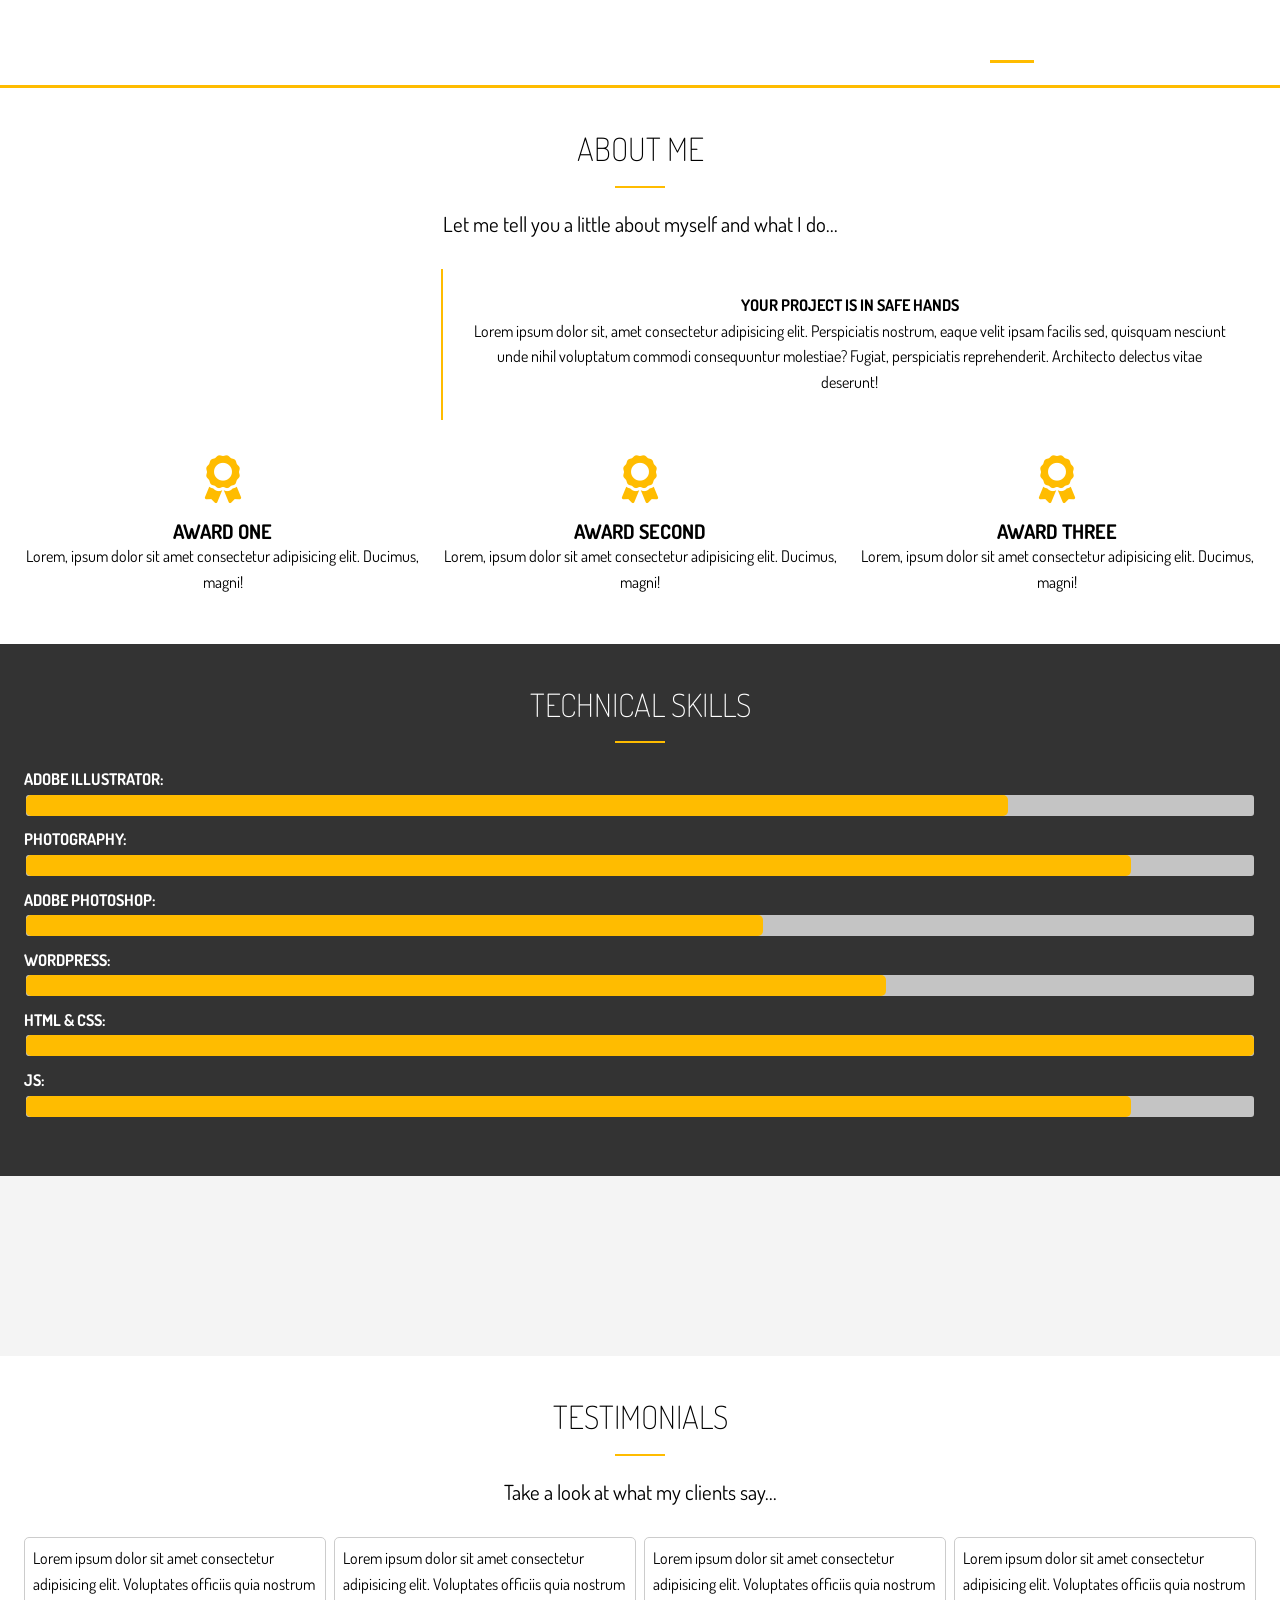
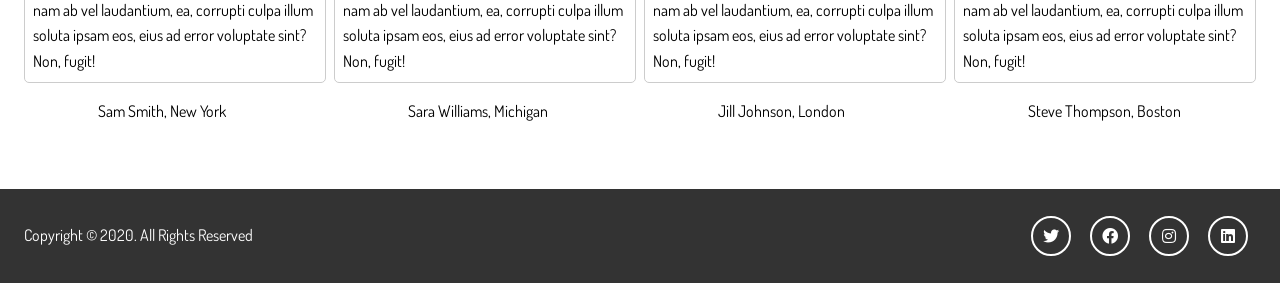
==== about.html @ b0d20aa6 "First" ====
<!DOCTYPE html>
<html lang="en">
  <head>
    <meta charset="UTF-8" />
    <meta name="viewport" content="width=device-width, initial-scale=1.0" />
    <title>About Page | Portfolio</title>
    <link
      rel="stylesheet"
      href="https://use.fontawesome.com/releases/v5.6.3/css/all.css"
      integrity="sha384-UHRtZLI+pbxtHCWp1t77Bi1L4ZtiqrqD80Kn4Z8NTSRyMA2Fd33n5dQ8lWUE00s/"
      crossorigin="anonymous"
    />
    <link
      href="https://fonts.googleapis.com/css2?family=Dosis&display=swap"
      rel="stylesheet"
    />
    <link rel="stylesheet" href="css/main.css" />
  </head>

  <body>
    <header id="header-inner">
      <div class="container">
        <nav id="navbar">
          <img src="img/logo.png" alt="" class="logo" />
          <ul>
            <li><a href="index.html">Home</a></li>
            <li><a href="about.html" class="current">About</a></li>
            <li><a href="work.html">Work</a></li>
            <li><a href="contact.html">Contact</a></li>
          </ul>
        </nav>
      </div>
    </header>
    <section id="about">
      <article id="about-a" class="py-3">
        <div class="container">
          <h2 class="uppercase title">About me</h2>
          <div class="bottom-line"></div>
          <p class="leader">
            Let me tell you a little about myself and what I do...
          </p>
          <div class="about-a-inner">
            <img src="/project/img/about.jpg" alt="" />
            <div class="div-text text-center p-1">
              <h4>YOUR PROJECT IS IN SAFE HANDS</h4>
              <p>
                Lorem ipsum dolor sit, amet consectetur adipisicing elit.
                Perspiciatis nostrum, eaque velit ipsam facilis sed, quisquam
                nesciunt unde nihil voluptatum commodi consequuntur molestiae?
                Fugiat, perspiciatis reprehenderit. Architecto delectus vitae
                deserunt!
              </p>
            </div>
            <div class="award-1 text-center">
              <i class="fas fa-award fa-3x"></i>
              <h2 class="box-title">Award one</h2>
              <p>
                Lorem, ipsum dolor sit amet consectetur adipisicing elit.
                Ducimus, magni!
              </p>
            </div>
            <div class="award-2 text-center">
              <i class="fas fa-award fa-3x"></i>
              <h2 class="box-title">Award second</h2>
              <p>
                Lorem, ipsum dolor sit amet consectetur adipisicing elit.
                Ducimus, magni!
              </p>
            </div>
            <div class="award-3 text-center">
              <i class="fas fa-award fa-3x"></i>
              <h2 class="box-title">Award three</h2>
              <p>
                Lorem, ipsum dolor sit amet consectetur adipisicing elit.
                Ducimus, magni!
              </p>
            </div>
          </div>
        </div>
      </article>
      <article id="about-b" class="py-3 bg-third">
        <div class="container">
          <h2 class="title uppercase">TECHNICAL skills</h2>
          <div class="bottom-line"></div>
          <h4>ADOBE ILLUSTRATOR:</h4>
          <div class="place bg-grey">
            <div style="width: 80%; height: 100%;" class="bg-primary"></div>
          </div>
          <h4>PHOTOGRAPHY:</h4>
          <div class="place bg-grey">
            <div style="width: 90%; height: 100%;" class="bg-primary"></div>
          </div>
          <h4>ADOBE PHOTOSHOP:</h4>
          <div class="place bg-grey">
            <div style="width: 60%; height: 100%;" class="bg-primary"></div>
          </div>
          <h4>WORDPRESS:</h4>
          <div class="place bg-grey">
            <div style="width: 70%; height: 100%;" class="bg-primary"></div>
          </div>
          <h4>HTML & CSS:</h4>
          <div class="place bg-grey">
            <div style="width: 100%; height: 100%;" class="bg-primary"></div>
          </div>
          <h4>JS:</h4>
          <div class="place bg-grey">
            <div style="width: 90%; height: 100%;" class="bg-primary"></div>
          </div>
        </div>
      </article>
      <article id="about-c">
        <div class="container">
          <div class="logos">
            <img src="/project/img/about-logos/logo-envato.png" alt="" />
            <img src="/project/img/about-logos/logo-wordpress.png" alt="" />
            <img src="/project/img/about-logos/logo-woocommerce.png" alt="" />
            <img src="/project/img/about-logos/logo-magento.png" alt="" />
          </div>
        </div>
      </article>
      <article id="about-d" class="py-3">
        <div class="container">
          <h2 class="title uppercase">Testimonials</h2>
          <div class="bottom-line"></div>
          <p class="leader">Take a look at what my clients say...</p>
          <div class="reviews">
            <div class="review">
              <div>
                <p>
                  Lorem ipsum dolor sit amet consectetur adipisicing elit.
                  Voluptates officiis quia nostrum nam ab vel laudantium, ea,
                  corrupti culpa illum soluta ipsam eos, eius ad error voluptate
                  sint? Non, fugit!
                </p>
              </div>
              <div>
                <img src="/project/img/testimonials/person1.jpg" alt="" />
                <p>Sam Smith, New York</p>
              </div>
            </div>
            <div class="review">
              <div>
                <p>
                  Lorem ipsum dolor sit amet consectetur adipisicing elit.
                  Voluptates officiis quia nostrum nam ab vel laudantium, ea,
                  corrupti culpa illum soluta ipsam eos, eius ad error voluptate
                  sint? Non, fugit!
                </p>
              </div>

              <div>
                <img src="/project/img/testimonials/person2.jpg" alt="" />
                <p>Sara Williams, Michigan</p>
              </div>
            </div>
            <div class="review">
              <div>
                <p>
                  Lorem ipsum dolor sit amet consectetur adipisicing elit.
                  Voluptates officiis quia nostrum nam ab vel laudantium, ea,
                  corrupti culpa illum soluta ipsam eos, eius ad error voluptate
                  sint? Non, fugit!
                </p>
              </div>
              <div>
                <img src="/project/img/testimonials/person3.jpg" alt="" />
                <p>
                  Jill Johnson, London
                </p>
              </div>
            </div>
            <div class="review">
              <div>
                <p>
                  Lorem ipsum dolor sit amet consectetur adipisicing elit.
                  Voluptates officiis quia nostrum nam ab vel laudantium, ea,
                  corrupti culpa illum soluta ipsam eos, eius ad error voluptate
                  sint? Non, fugit!
                </p>
              </div>
              <div>
                <img src="/project/img/testimonials/person4.jpg" alt="" />
                <p>Steve Thompson, Boston</p>
              </div>
            </div>
          </div>
        </div>
      </article>
    </section>
    <footer id="footer">
      <div class="container">
        <div>
          <p>Copyright &copy; 2020. All Rights Reserved</p>
          <ul>
            <li>
              <a href="#"><i class="fab fa-twitter"></i></a>
            </li>
            <li>
              <a href="#"><i class="fab fa-facebook"></i></a>
            </li>
            <li>
              <a href="#"><i class="fab fa-instagram"></i></a>
            </li>
            <li>
              <a href="#"><i class="fab fa-linkedin"></i></a>
            </li>
          </ul>
        </div>
      </div>
    </footer>
  </body>
</html>
---- css/main.css ----
.container {
  max-width: 1280px;
  margin: auto;
  padding: 0 1.5rem;
  overflow: hidden;
}

.title {
  text-align: center;
  font-size: 2rem;
  font-weight: 100;
}

.bg-secondary {
  background-color: #cccccc;
  color: black;
}

.bg-third {
  background-color: #333333;
  color: white;
}

.bg-primary {
  background-color: #ffbc00;
  color: white;
}

.bg-grey {
  background-color: #c4c4c4;
  color: black;
}

.box-title {
  font-size: 20px;
  text-transform: uppercase;
}

.bottom-line {
  background-color: #ffbc00;
  height: 2px;
  width: 50px;
  margin: 1.5rem auto;
}

.text-center {
  text-align: center;
}

.p-1 {
  padding: 1.5rem;
}

.p-2 {
  padding: 2rem;
}

.p-3 {
  padding: 3rem;
}

.py-1 {
  padding: 1.5rem 0;
}

.py-2 {
  padding: 2rem 0;
}

.py-3 {
  padding: 3rem 0;
}

.py-4 {
  padding: 4rem 0;
}

.leader {
  text-align: center;
  font-size: 1.3rem;
  margin: 1rem 0 2rem;
}

.my-2 {
  margin: 2rem 0;
}

.btn-light, .btn-dark {
  display: inline-block;
  border: none;
  padding: 0.8rem 2rem;
  transition: all 0.5s;
}

.uppercase {
  text-transform: uppercase;
}

.btn-light {
  background-color: white;
  color: black;
}

.btn-dark {
  background-color: #333333;
  color: white;
}

*[class^="btn-"]:hover {
  background-color: #ffbc00;
}

.project {
  display: grid;
  grid-template-columns: repeat(3, 1fr);
}

.projects {
  position: relative;
  background-color: #ffbc00;
  overflow: hidden;
  box-shadow: 0 5px 10px 0 rgba(0, 0, 0, 0.3);
  line-height: 3rem;
}

.projects::after {
  content: "";
  position: absolute;
  top: 0;
  left: 0;
  opacity: 0.9;
  width: 100%;
  height: 100%;
  background-color: inherit;
  transition: all 3s cubic-bezier(0.2, 1, 0.3, 1);
  transform: scale(2) translate(-75%, -75%) rotate(-28deg);
}

.projects:hover::after {
  transform: scale(2) translate(0, 0) rotate(-28deg);
}

.projects:hover .projects-image {
  transform: scale(1.2);
}

.projects-image {
  height: auto;
  transform: translateZ(0);
  display: block;
  transition: transform 750ms cubic-bezier(0.2, 1, 0.3, 1);
}

.projects-image::before {
  content: "";
  display: block;
  padding-top: 75%;
  overflow: hidden;
}

.projects-image img {
  position: absolute;
  top: 0;
  left: 0;
  height: auto;
  line-height: 0;
  width: 100%;
}

.projects:hover .projects-text {
  opacity: 1;
  transform: translateY(0);
}

.projects-text {
  position: absolute;
  top: 0;
  left: 0;
  right: 0;
  bottom: 0;
  opacity: 0;
  z-index: 1;
  transform: translateY(-20%);
  text-align: center;
  color: white;
  transition: opacity 500ms cubic-bezier(0.2, 1, 0.3, 1), transform 500ms cubic-bezier(0.2, 1, 0.3, 1);
  transition-delay: 300ms;
}

.projects-text-wrap {
  position: absolute;
  width: 100%;
  top: 50%;
  transform: translateY(-50%);
}

.projects-text-wrap p {
  opacity: 0.7;
  font-size: 1.2rem;
}

.projects-text-wrap h2 {
  font-size: 2rem;
  padding: 0 1rem;
  margin-top: 5px;
}

* {
  margin: 0;
  padding: 0;
  box-sizing: border-box;
}

body {
  font-family: "Dosis", sans-serif;
  line-height: 1.6rem;
}

a {
  color: white;
  text-decoration: none;
}

ul {
  list-style: none;
}

img {
  width: 100%;
}

#header {
  background: url(/project/img/showcase.jpg) no-repeat center right/cover;
  color: white;
  height: 100vh;
  padding-top: 1rem;
}

#header article {
  padding-top: 22%;
  display: flex;
  flex-direction: column;
  align-items: center;
  text-align: center;
  justify-content: center;
}

#header article h1 {
  font-size: 4rem;
  padding-bottom: 1rem;
}

#header-inner {
  padding: 0.5rem 0;
  background: url(/project/img/showcase.jpg) no-repeat 20% 30%/cover;
  height: 5.5rem;
  color: white;
  border-bottom: 3px solid #ffbc00;
}

nav {
  display: flex;
  align-items: center;
  justify-content: space-between;
}

nav ul li {
  padding: 0 1.5rem;
  display: inline-block;
}

nav ul li a {
  text-transform: uppercase;
  font-size: 16px;
  border-bottom: transparent solid 3px;
  padding-bottom: 0.5rem;
  transition: border-color 0.5s;
}

nav ul li a:hover {
  border-color: #cccccc;
}

nav ul li a.current {
  border-color: #ffbc00;
}

nav img {
  width: 70px;
  height: 70px;
}

#home-a #concept {
  margin: 3rem 0 1rem 0;
  display: grid;
  grid-template-columns: repeat(4, 1fr);
  grid-gap: 1rem;
}

#home-a #concept i {
  color: #ffbc00;
  padding-bottom: 0.5rem;
}

#home-a #concept h3 {
  padding-bottom: 0.5rem;
}

#home-b .titul {
  display: grid;
  grid-template-columns: repeat(4, 1fr);
}

#home-b .titul div:nth-child(even) {
  background-color: #cccccc;
}

#home-b .titul div {
  display: flex;
  flex-direction: column;
  align-items: center;
  justify-content: center;
}

#home-b .titul div ul {
  padding: 3rem 0;
}

#home-b .titul div li {
  line-height: 2;
}

#home-b .titul div li:nth-child(2) {
  font-size: 1.5rem;
}

#home-b .titul div li:nth-child(3) {
  font-size: 2rem;
  font-weight: bold;
}

#home-c .project {
  margin-top: 4rem;
  display: grid;
  grid-template-columns: repeat(4, 1fr);
  grid-gap: 1.5rem;
}

#home-c .projects-step {
  position: absolute;
  top: 0;
  right: 0;
  font-size: 28px;
  background: #ffbc00;
  color: white;
  border-radius: 50%;
  line-height: 15px;
  padding: 1rem;
  transition: all 1s;
}

#home-c .projects-icon {
  border-radius: 50%;
  background: #333333;
  color: white;
  padding: 2rem 1.5rem;
  width: 130px;
  line-height: 70px;
  text-align: center;
  position: relative;
  transition: all 1s;
}

#home-c .projects-icon:hover {
  margin-bottom: 3rem;
  transform: scale(1.3);
  background-color: #ffbc00;
}

#home-c .projects-icon:hover .projects-step {
  background-color: #333333;
}

#about-a .about-a-inner {
  display: grid;
  grid-template-areas: "img tekt tekt" "aw1 aw2 aw3";
  grid-gap: 1.2rem;
}

#about-a .about-a-inner img {
  grid-area: img;
}

#about-a .about-a-inner .div-text {
  grid-area: tekt;
  border-left: 2px solid #ffbc00;
}

#about-a .about-a-inner .award-1 {
  grid-area: aw1;
}

#about-a .about-a-inner .award-1 i {
  margin: 1rem;
  color: #ffbc00;
}

#about-a .about-a-inner .award-2 {
  grid-area: aw2;
}

#about-a .about-a-inner .award-2 i {
  margin: 1rem;
  color: #ffbc00;
}

#about-a .about-a-inner .award-3 {
  grid-area: aw3;
}

#about-a .about-a-inner .award-3 i {
  margin: 1rem;
  color: #ffbc00;
}

#about-b .place {
  width: 100%;
  height: 25px;
  margin-bottom: 0.6rem;
  border-radius: 5px;
  border: 2px solid #333333;
}

#about-b .place div {
  border-radius: 5px;
}

#about-c {
  background-color: #f4f4f4;
}

#about-c .logos {
  height: 20vh;
  align-items: center;
  display: grid;
  justify-content: center;
  grid-template-columns: repeat(4, 1fr);
  grid-gap: 2rem;
}

#about-c .logos img {
  margin: auto;
  width: 70%;
}

#about-d .reviews {
  display: grid;
  grid-template-columns: repeat(4, 1fr);
  grid-gap: 0.5rem;
}

#about-d .reviews .review {
  display: flex;
  flex-direction: column;
}

#about-d .reviews .review div:first-child {
  border: 1px solid #cccccc;
  padding: 0.5rem;
  border-radius: 5px;
}

#about-d .reviews .review div:last-child {
  margin: 1rem 0;
  display: flex;
  align-items: center;
}

#about-d .reviews .review div:last-child img {
  width: 22%;
  border-radius: 50%;
}

#about-d .reviews .review div:last-child p {
  padding-left: 0.5rem;
}

#contact-a .contact-form {
  display: grid;
  grid-template-columns: repeat(2, 1fr);
  grid-gap: 1.5rem;
}

#contact-a .contact-form input[type="text"] {
  padding: 0.5rem 1rem;
}

#contact-a .contact-form textarea {
  padding: 0.5rem 1rem;
  grid-column: 1 / span 2;
  height: 13vh;
}

#contact-a input[type="submit"] {
  margin-top: 2rem;
  width: 50%;
}

#contact-b .grid {
  display: grid;
  grid-template-columns: repeat(3, 1fr);
}

#contact-c h1 {
  text-align: center;
  padding: 2.5rem 0;
  font-size: 4rem;
}

#footer {
  background-color: #333333;
  color: white;
}

#footer .container {
  padding: 1.2rem 1.5rem;
}

#footer .container div {
  display: flex;
  justify-content: space-between;
  align-items: center;
}

#footer .container div ul li {
  padding: 0.5rem;
  display: inline-block;
  border: 2px;
}

#footer .container div ul li i {
  border: 2px #fff solid;
  border-radius: 50%;
  width: 40px;
  line-height: 20px;
  text-align: center;
  padding: 0.5rem;
  transition: all 0.5s;
}

#footer .container div ul li a:hover i {
  background-color: #ffbc00;
}

@media (max-width: 800px) {
  #header {
    height: 30rem;
  }
  #header article {
    padding-top: 10%;
  }
  #header article h1 {
    line-height: 4rem;
  }
  #contact-c h1 {
    padding: 0;
    line-height: 6.5rem;
  }
}

@media (max-height: 580px) {
  #header {
    height: 32rem;
  }
  #header article {
    padding-top: 10%;
  }
  #header article h1 {
    line-height: 6rem;
  }
}

@media (max-width: 525px) {
  #header {
    padding-top: 0;
    background: url(/project/img/showcase.jpg) no-repeat 20% 30%/cover;
    border-bottom: 3px solid #ffbc00;
    height: 10rem;
  }
  #header article {
    display: none;
  }
  #header-inner {
    padding: 0;
    height: 10rem;
  }
  nav {
    padding-top: 1rem;
    flex-direction: column;
    justify-content: center;
  }
  nav ul {
    display: flex;
  }
  nav ul li {
    padding: 16px;
  }
  #home-a #concept {
    grid-template-columns: repeat(1, 1fr);
  }
  #home-b .titul {
    grid-template-columns: repeat(1, 1fr);
  }
  #home-c .project {
    grid-template-columns: repeat(1, 1fr);
  }
  #about-a .about-a-inner {
    grid-template-areas: "img img img" "tekt tekt tekt" "aw1 aw1 aw1" "aw2 aw2 aw2" "aw3 aw3 aw3";
  }
  #about-c {
    display: none;
  }
  #about-d .reviews {
    grid-template-columns: repeat(1, 1fr);
  }
  #about-d .reviews .review div:last-child img {
    width: 12%;
  }
  #work .project {
    grid-template-columns: repeat(1, 1fr);
  }
  #contact-a .contact-form {
    grid-template-columns: repeat(1, 1fr);
  }
  #contact-a .contact-form textarea {
    grid-column: 1;
  }
  #contact-b .grid {
    grid-template-columns: repeat(1, 1fr);
    grid-gap: 1rem;
  }
  #contact-b .grid div:first-child {
    padding-bottom: 1rem;
    border-bottom: 1px solid #555555;
  }
  #contact-b .grid div:nth-child(2) {
    padding-bottom: 1rem;
    border-bottom: 1px solid #555555;
  }
  #contact-c h1 {
    padding: 1rem 0;
    font-size: 2rem;
    line-height: 3rem;
  }
  #footer .container div {
    flex-direction: column;
  }
  #footer .container div ul {
    padding-top: 0.5rem;
  }
}
/*# sourceMappingURL=main.css.map */
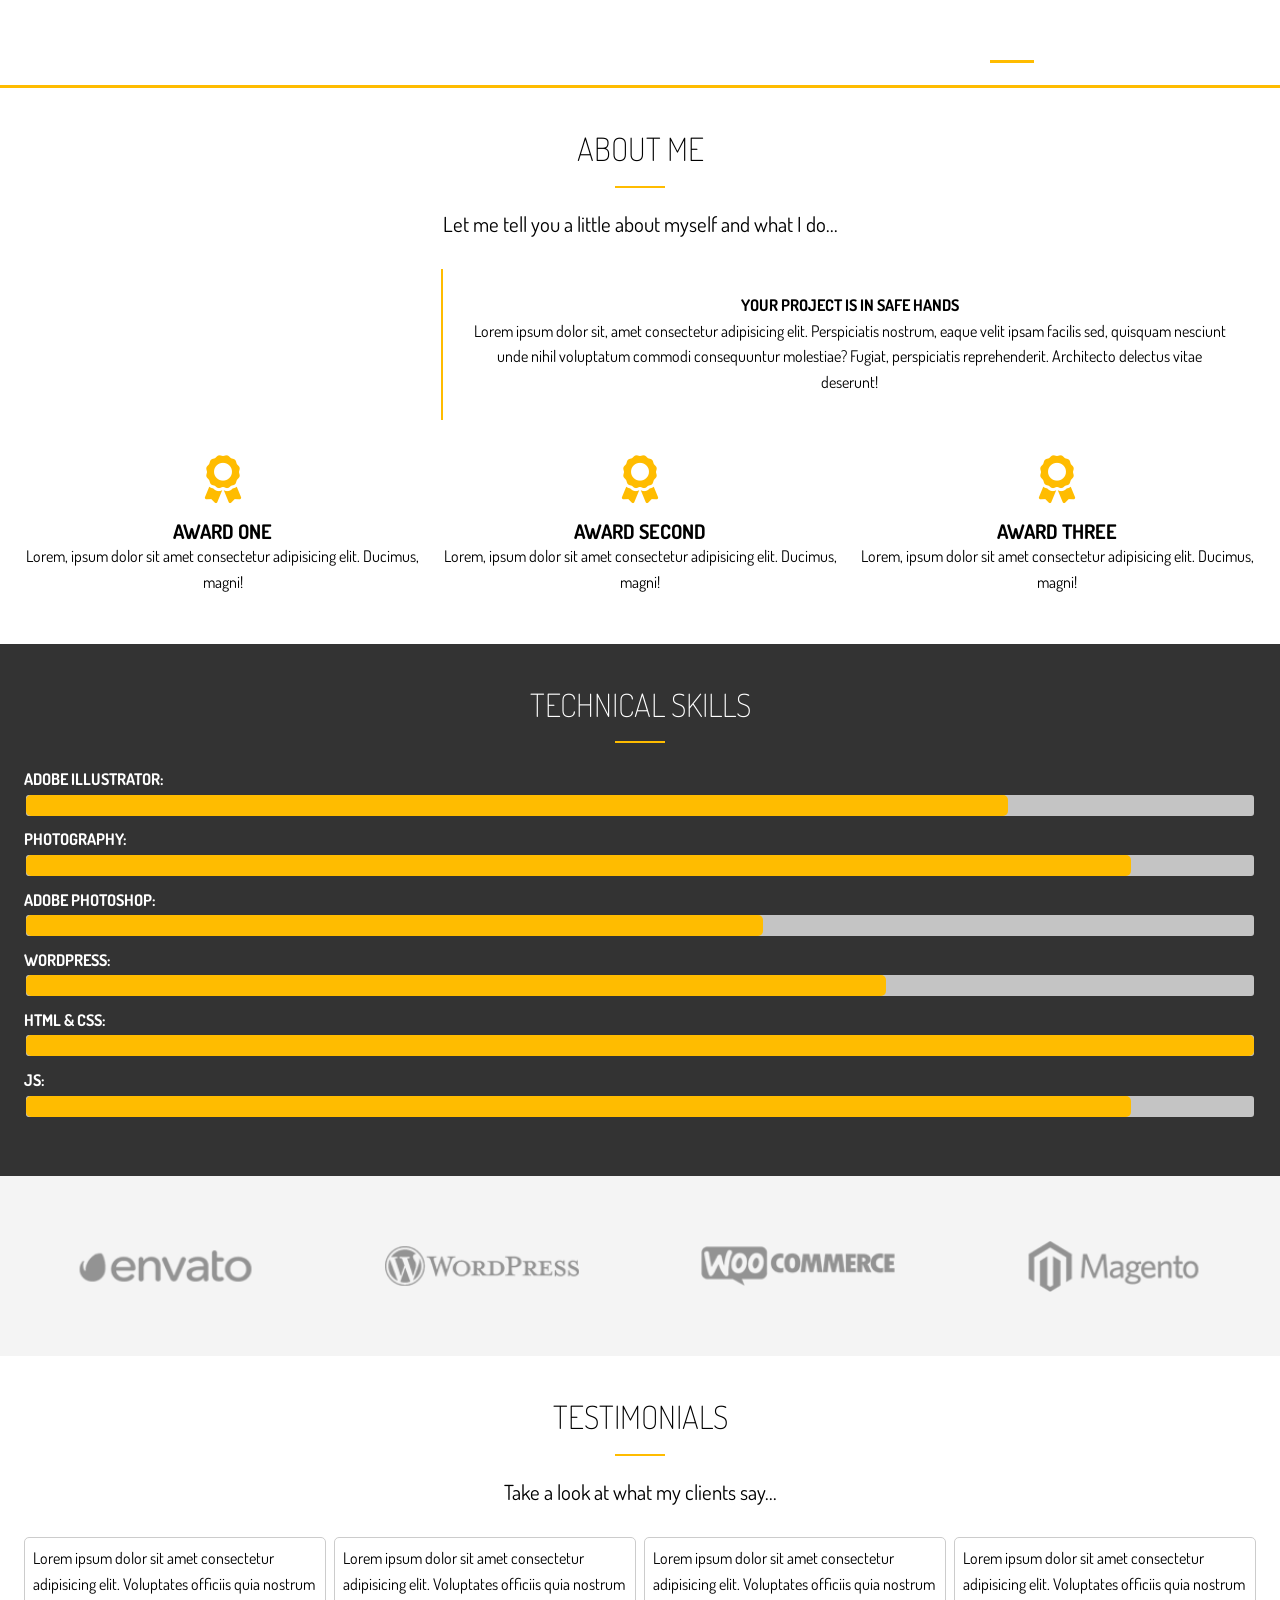
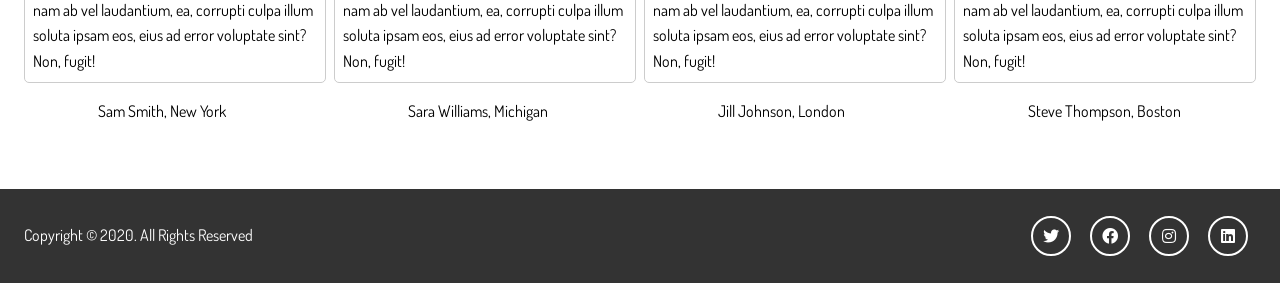
==== commit 48906f87: ""Images"" ====
--- a/about.html
+++ b/about.html
@@ -111,10 +111,10 @@
       <article id="about-c">
         <div class="container">
           <div class="logos">
-            <img src="/project/img/about-logos/logo-envato.png" alt="" />
-            <img src="/project/img/about-logos/logo-wordpress.png" alt="" />
-            <img src="/project/img/about-logos/logo-woocommerce.png" alt="" />
-            <img src="/project/img/about-logos/logo-magento.png" alt="" />
+            <img src="img/about-logos/logo-envato.png" alt="" />
+            <img src="img/about-logos/logo-wordpress.png" alt="" />
+            <img src="img/about-logos/logo-woocommerce.png" alt="" />
+            <img src="img/about-logos/logo-magento.png" alt="" />
           </div>
         </div>
       </article>
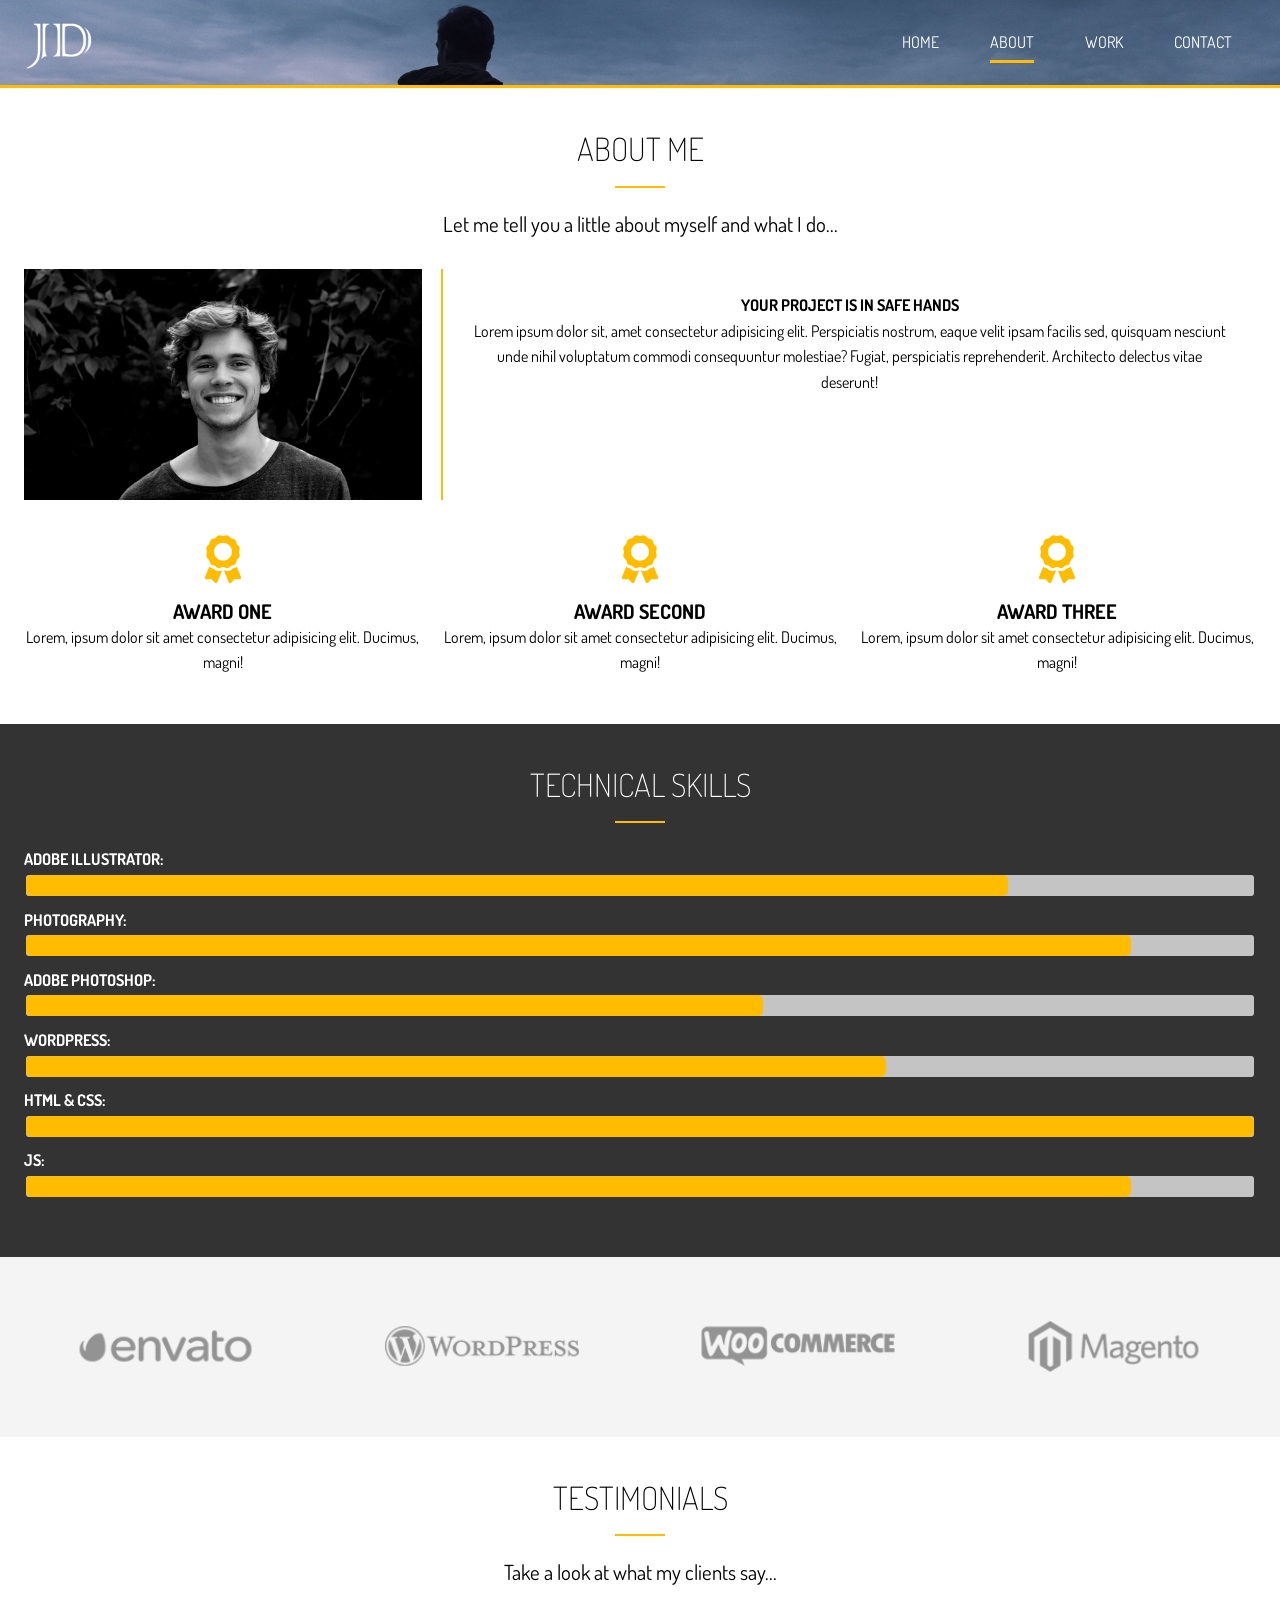
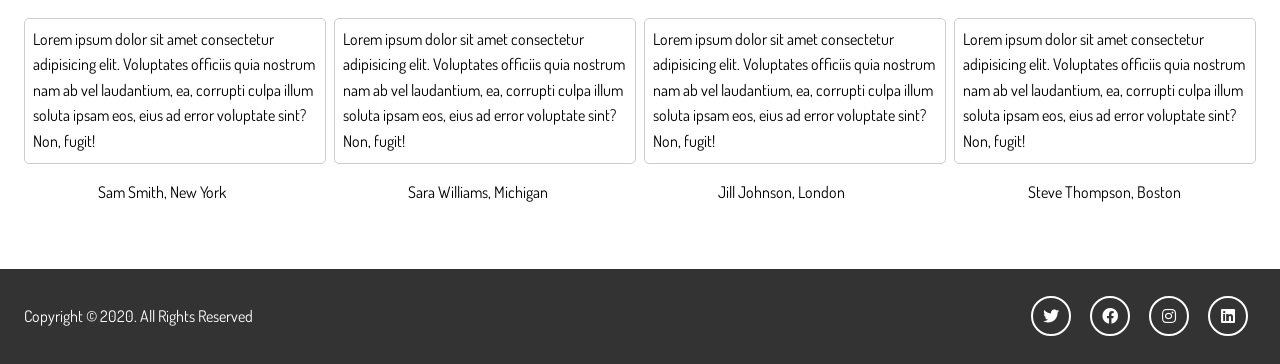
==== commit 5dd54f96: ""Image2"" ====
--- a/about.html
+++ b/about.html
@@ -40,7 +40,7 @@
             Let me tell you a little about myself and what I do...
           </p>
           <div class="about-a-inner">
-            <img src="/project/img/about.jpg" alt="" />
+            <img src="img/about.jpg" alt="" />
             <div class="div-text text-center p-1">
               <h4>YOUR PROJECT IS IN SAFE HANDS</h4>
               <p>
--- a/css/main.css
+++ b/css/main.css
@@ -230,7 +230,7 @@
 }
 
 #header {
-  background: url(/project/img/showcase.jpg) no-repeat center right/cover;
+  background: url("../img/showcase.jpg") no-repeat center right/cover;
   color: white;
   height: 100vh;
   padding-top: 1rem;
@@ -252,7 +252,7 @@
 
 #header-inner {
   padding: 0.5rem 0;
-  background: url(/project/img/showcase.jpg) no-repeat 20% 30%/cover;
+  background: url("../img/showcase.jpg") no-repeat 20% 30%/cover;
   height: 5.5rem;
   color: white;
   border-bottom: 3px solid #ffbc00;
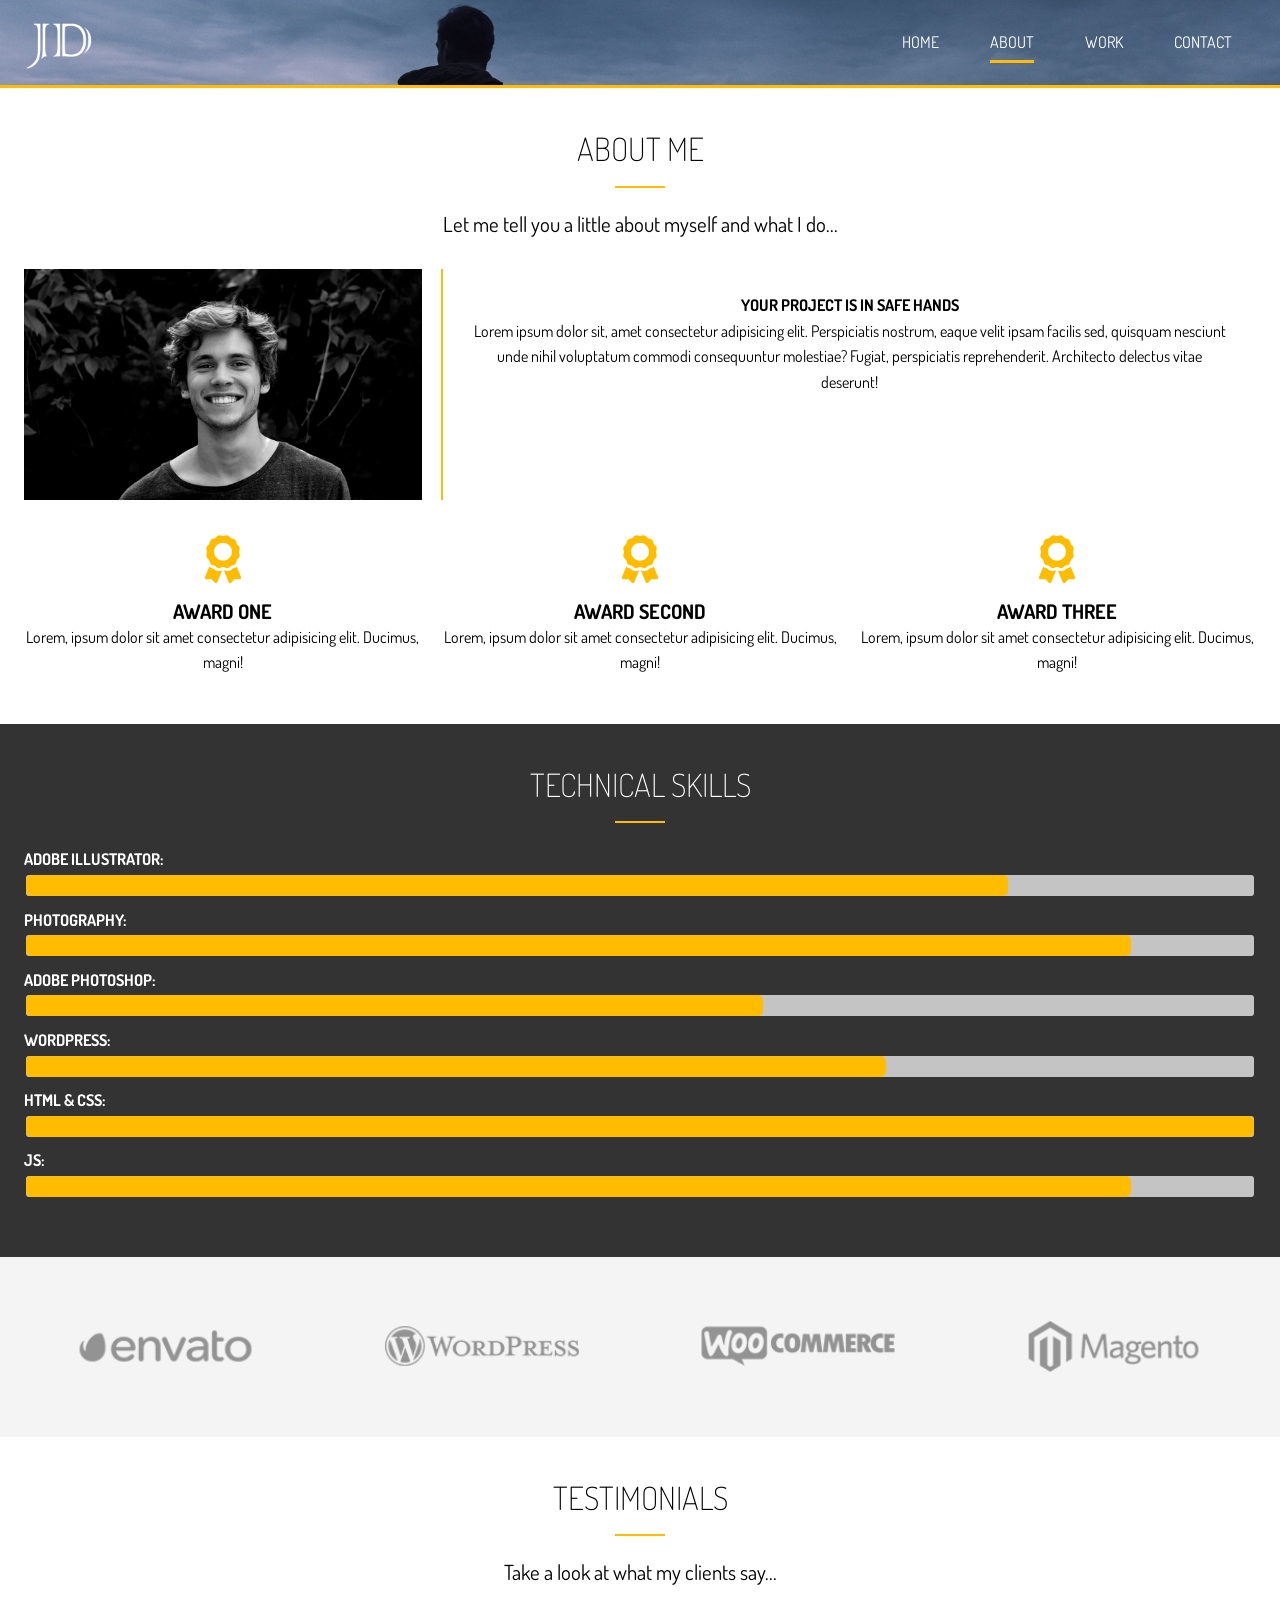
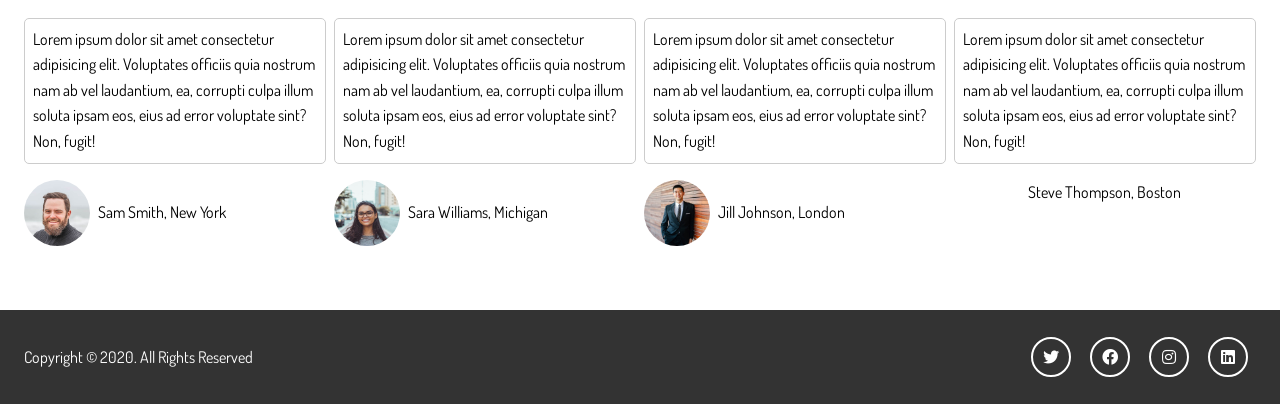
==== commit 04b687e8: ""Final Image"" ====
--- a/about.html
+++ b/about.html
@@ -134,7 +134,7 @@
                 </p>
               </div>
               <div>
-                <img src="/project/img/testimonials/person1.jpg" alt="" />
+                <img src="img/testimonials/person1.jpg" alt="" />
                 <p>Sam Smith, New York</p>
               </div>
             </div>
@@ -149,7 +149,7 @@
               </div>
 
               <div>
-                <img src="/project/img/testimonials/person2.jpg" alt="" />
+                <img src="img/testimonials/person2.jpg" alt="" />
                 <p>Sara Williams, Michigan</p>
               </div>
             </div>
@@ -163,7 +163,7 @@
                 </p>
               </div>
               <div>
-                <img src="/project/img/testimonials/person3.jpg" alt="" />
+                <img src="img/testimonials/person3.jpg" alt="" />
                 <p>
                   Jill Johnson, London
                 </p>
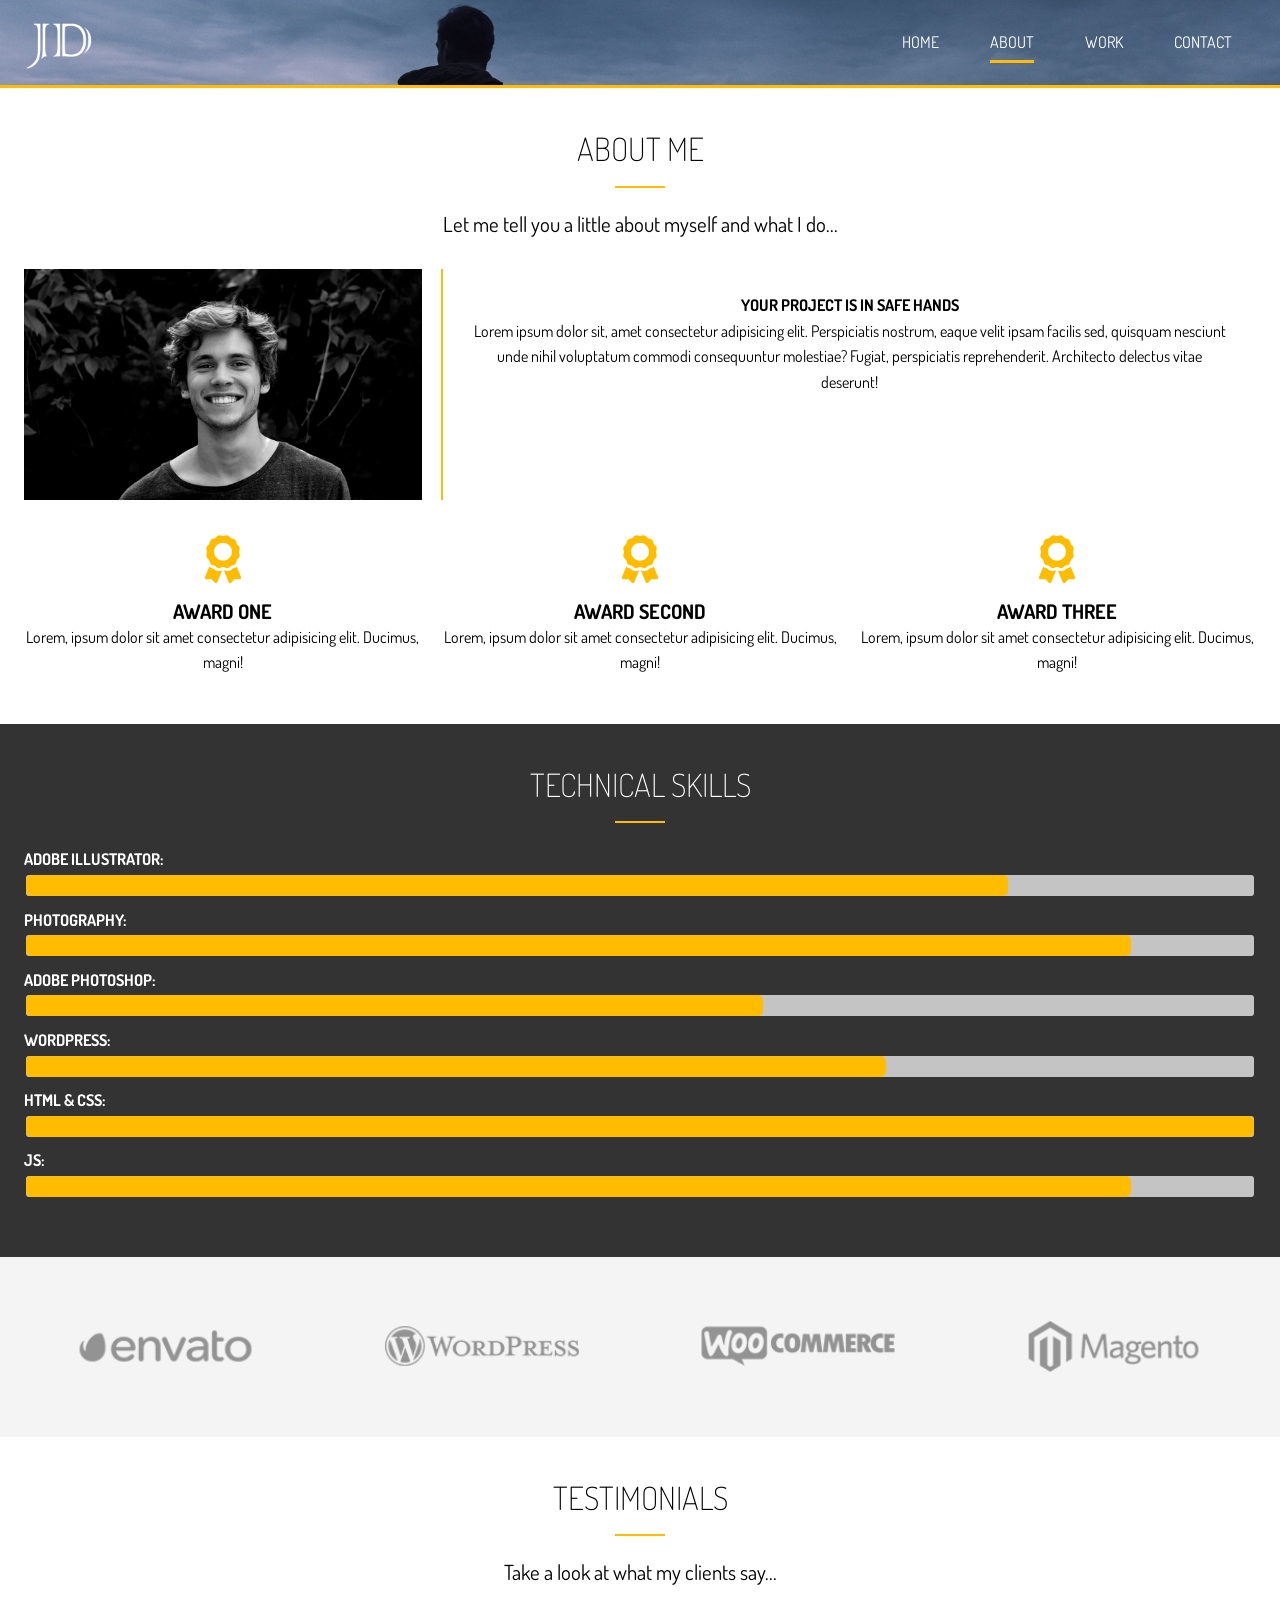
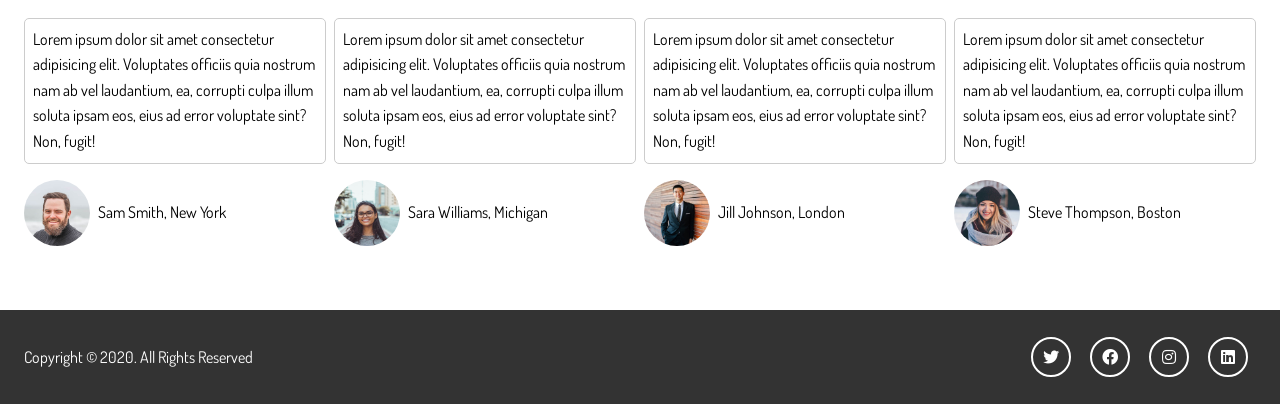
==== commit 8bc55c67: ""Final Image" ====
--- a/about.html
+++ b/about.html
@@ -179,7 +179,7 @@
                 </p>
               </div>
               <div>
-                <img src="/project/img/testimonials/person4.jpg" alt="" />
+                <img src="img/testimonials/person4.jpg" alt="" />
                 <p>Steve Thompson, Boston</p>
               </div>
             </div>
